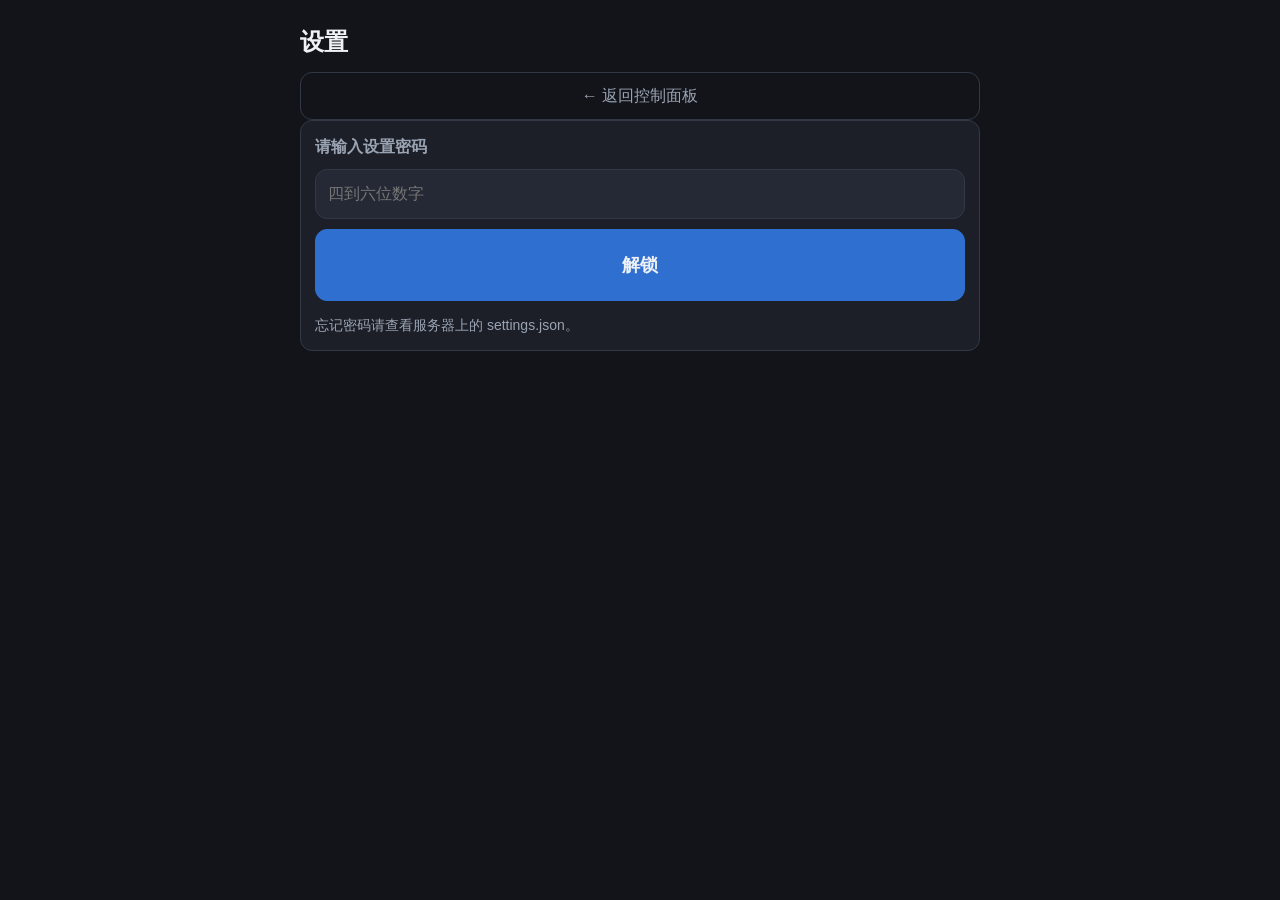
==== src/LiveControlPanel/wwwroot/settings.html @ 81f0c99a "Live Control Panel: church livestream control for YouTube, OBS and WPS A local ASP.NET Core service " ====
<!doctype html>
<html lang="zh">
<head>
  <meta charset="utf-8">
  <meta name="viewport" content="width=device-width, initial-scale=1, viewport-fit=cover">
  <title>设置 · 直播控制面板</title>
  <link rel="stylesheet" href="style.css">
</head>
<body>

<h1>设置</h1>
<button class="ghost" id="btn-back">← 返回控制面板</button>

<!-- PIN gate: guards against mis-edits by seven people sharing one PC, not against attackers -->
<section id="pin-card" class="card">
  <h2>请输入设置密码</h2>
  <input type="password" id="pin" inputmode="numeric" autocomplete="off" placeholder="四到六位数字">
  <button class="primary" id="btn-unlock" style="margin-top:10px">解锁</button>
  <p class="subtle" style="margin-bottom:0">忘记密码请查看服务器上的 settings.json。</p>
</section>

<div id="settings-body" class="hidden">

  <section class="card">
    <h2>访问地址与二维码</h2>
    <div id="access-addresses"></div>
    <div class="qr" id="qr-holder" style="margin-top:10px"></div>
    <p class="subtle">让操作员用 iPad 扫这个码，然后「添加到主屏幕」。</p>
  </section>

  <section class="card">
    <h2>YouTube 授权</h2>
    <label for="yt-client-id">Client ID</label>
    <input type="text" id="yt-client-id" autocomplete="off">
    <label for="yt-client-secret">Client Secret</label>
    <input type="password" id="yt-client-secret" autocomplete="off">
    <div class="stack" style="margin-top:12px">
      <button id="btn-authorize">开始授权 / 重新授权</button>
      <button class="ghost" id="btn-revoke">清除现有授权</button>
    </div>
    <p class="subtle" id="auth-status"></p>
  </section>

  <section class="card">
    <h2>推流密钥（一次性）</h2>
    <p class="subtle">创建一次即可长期使用，此后每场直播只做绑定，OBS 里不必再改。</p>
    <p class="subtle">当前 streamId：<span id="stream-id">—</span></p>
    <button id="btn-create-key">创建可复用推流密钥</button>
    <div id="stream-key-result" class="hidden" style="margin-top:10px">
      <label>推流地址（填入 OBS「服务器」）</label>
      <div class="linkbox" id="ingest-address"></div>
      <label>串流密钥（填入 OBS「串流密钥」）</label>
      <div class="linkbox" id="ingest-key"></div>
      <button style="margin-top:10px" id="btn-copy-key">复制串流密钥</button>
    </div>
  </section>

  <section class="card">
    <h2>Telegram</h2>
    <label for="tg-token">Bot Token</label>
    <input type="password" id="tg-token" autocomplete="off">
    <label for="tg-chat">群 ID（负数；超级群以 -100 开头）</label>
    <input type="text" id="tg-chat" inputmode="text" autocomplete="off">
    <label for="tg-message">消息模板（可用 {title} 与 {url}）</label>
    <textarea id="tg-message"></textarea>
    <button style="margin-top:10px" id="btn-test-telegram">发送测试消息</button>
  </section>

  <section class="card">
    <h2>OBS</h2>
    <label for="obs-url">WebSocket 地址</label>
    <input type="text" id="obs-url">
    <label for="obs-password">WebSocket 密码</label>
    <input type="password" id="obs-password" autocomplete="off">
    <label for="obs-scene-camera">摄像机场景名</label>
    <input type="text" id="obs-scene-camera">
    <label for="obs-scene-slides">幻灯片场景名</label>
    <input type="text" id="obs-scene-slides">
    <label for="obs-audio">音频输入名（用于自检）</label>
    <input type="text" id="obs-audio">
    <label for="obs-video">画面来源名（用于自检，多个用逗号分隔）</label>
    <input type="text" id="obs-video">
    <button class="ghost" style="margin-top:10px" id="btn-list-inputs">列出 OBS 里的输入名</button>
    <pre class="linkbox hidden" id="obs-inputs" style="margin-top:10px"></pre>
  </section>

  <section class="card">
    <h2>幻灯片窗口</h2>
    <p class="subtle">让 WPS 进入全屏放映，然后点下面的按钮，从列表里找到放映窗口，把类名填进来。</p>
    <label for="slides-class">窗口类名</label>
    <input type="text" id="slides-class">
    <label for="slides-title">窗口标题正则（可留空）</label>
    <input type="text" id="slides-title">
    <label for="slides-strategy">发送方式</label>
    <select id="slides-strategy">
      <option value="PostMessage">PostMessage（默认，不抢焦点）</option>
      <option value="SendInput">SendInput（回退方案，会短暂抢焦点）</option>
    </select>
    <button class="ghost" style="margin-top:10px" id="btn-list-windows">列出所有窗口</button>
    <div id="windows-list" style="margin-top:10px"></div>
  </section>

  <section class="card">
    <h2>其他</h2>
    <label for="default-description">默认简介</label>
    <textarea id="default-description"></textarea>
    <label for="default-thumbnail">默认封面文件（相对数据目录）</label>
    <input type="text" id="default-thumbnail">
    <label for="window-before">匹配窗口：开始前多少分钟</label>
    <input type="number" id="window-before" min="0" max="720">
    <label for="window-after">匹配窗口：开始后多少分钟</label>
    <input type="number" id="window-after" min="0" max="720">
    <label for="new-pin">修改设置密码（留空则不改）</label>
    <input type="password" id="new-pin" autocomplete="off">
  </section>

  <section class="card">
    <h2>场次</h2>
    <table class="templates">
      <thead><tr><th>名称</th><th>星期</th><th>时间</th></tr></thead>
      <tbody id="templates-body"></tbody>
    </table>
    <p class="subtle">星期：0=周日 … 6=周六。修改场次请直接编辑服务器上的 templates.json 后重启服务。</p>
  </section>

  <section class="card">
    <button class="primary" id="btn-save">保存设置</button>
  </section>

</div>

<div id="toast" class="hidden"></div>

<script src="common.js"></script>
<script src="settings.js"></script>
</body>
</html>
---- src/LiveControlPanel/wwwroot/style.css ----
/*
 * Deliberately plain. FR 2.2: no animations, no periodic re-render — this page must stay usable in
 * the old Chromium embedded in OBS's browser dock and on seven different iPad/iOS generations.
 * Everything is sized for a thumb at 04:40, in portrait or landscape.
 */

:root {
  --bg: #12141a;
  --panel: #1c1f28;
  --panel-2: #252935;
  --line: #333846;
  --text: #eef1f6;
  --muted: #9aa3b2;
  --ok: #2f9e5f;
  --warn: #c98a1a;
  --bad: #cf4444;
  --accent: #2f6fd0;
  --radius: 12px;
  --tap: 56px;
}

* { box-sizing: border-box; }

html, body {
  margin: 0;
  background: var(--bg);
  color: var(--text);
  font: 16px/1.5 -apple-system, BlinkMacSystemFont, "Segoe UI", "Microsoft YaHei", sans-serif;
  -webkit-text-size-adjust: 100%;
}

body {
  padding: 12px 12px 40px;
  max-width: 720px;
  margin: 0 auto;
}

h1 { font-size: 1.25rem; margin: 4px 0 12px; }
h2 { font-size: 1rem; margin: 0 0 10px; color: var(--muted); font-weight: 600; }

.card {
  background: var(--panel);
  border: 1px solid var(--line);
  border-radius: var(--radius);
  padding: 14px;
  margin-bottom: 12px;
}

.title-big { font-size: 1.5rem; font-weight: 700; margin: 2px 0 4px; }
.subtle { color: var(--muted); font-size: 0.875rem; }
.hidden { display: none !important; }

/* ---- buttons: every tappable thing is at least 56px tall ---- */

button {
  font: inherit;
  font-weight: 600;
  color: var(--text);
  background: var(--panel-2);
  border: 1px solid var(--line);
  border-radius: var(--radius);
  min-height: var(--tap);
  padding: 0 16px;
  width: 100%;
  cursor: pointer;
  -webkit-appearance: none;
  touch-action: manipulation;
}

button:active { background: #303646; }
button:disabled { opacity: 0.45; cursor: default; }

button.primary { background: var(--accent); border-color: var(--accent); font-size: 1.125rem; min-height: 72px; }
button.danger { background: var(--bad); border-color: var(--bad); }
button.ghost { background: transparent; min-height: 48px; font-weight: 500; color: var(--muted); }

.row { display: flex; gap: 10px; }
.row > * { flex: 1; }
.stack > * + * { margin-top: 10px; }

/* ---- slides: the two buttons pressed most often, so they are the biggest ---- */

.slide-row { display: flex; gap: 10px; }
.slide-row button { min-height: 96px; font-size: 1.25rem; }

/* ---- status ---- */

.metrics { display: flex; flex-wrap: wrap; gap: 8px 18px; }
.metric { font-variant-numeric: tabular-nums; }
.metric span { color: var(--muted); font-size: 0.8125rem; display: block; }

.dot { display: inline-block; width: 10px; height: 10px; border-radius: 50%; margin-right: 6px; }
.dot.ok { background: var(--ok); }
.dot.bad { background: var(--bad); }

.check { display: flex; gap: 10px; padding: 8px 0; border-top: 1px solid var(--line); }
.check:first-child { border-top: 0; }
.check .mark { flex: 0 0 20px; font-weight: 700; }
.check.ok .mark { color: var(--ok); }
.check.bad .mark { color: var(--warn); }
.check .body { flex: 1; }
.check button { margin-top: 8px; min-height: 48px; }

.steps { list-style: none; margin: 0; padding: 0; }
.steps li { display: flex; gap: 10px; padding: 6px 0; font-size: 0.9375rem; }
.steps .mark { flex: 0 0 20px; }
.steps li.done .mark, .steps li.skipped .mark { color: var(--ok); }
.steps li.failed .mark { color: var(--bad); }
.steps li.pending { color: var(--muted); }

/* ---- link box: doubles as the manual-copy fallback on http origins ---- */

.linkbox {
  width: 100%;
  font: 0.9375rem/1.4 ui-monospace, SFMono-Regular, Menlo, monospace;
  color: var(--text);
  background: var(--panel-2);
  border: 1px solid var(--line);
  border-radius: var(--radius);
  padding: 10px;
  word-break: break-all;
  -webkit-user-select: all;
  user-select: all;
}

/* ---- toast: the only feedback channel that works identically on PC and iPad ---- */

#toast {
  position: fixed;
  left: 12px;
  right: 12px;
  bottom: 12px;
  margin: 0 auto;
  max-width: 696px;
  background: var(--panel-2);
  border: 1px solid var(--line);
  border-left: 4px solid var(--accent);
  border-radius: var(--radius);
  padding: 12px 14px;
  z-index: 50;
}

#toast.bad { border-left-color: var(--bad); }
#toast.good { border-left-color: var(--ok); }

/* ---- offline banner: an iPad waking from sleep must say so, not show stale data ---- */

#offline {
  background: var(--warn);
  color: #1a1300;
  font-weight: 700;
  text-align: center;
  border-radius: var(--radius);
  padding: 10px;
  margin-bottom: 12px;
}

label { display: block; font-size: 0.875rem; color: var(--muted); margin: 10px 0 4px; }

input[type="text"], input[type="password"], input[type="number"], textarea, select {
  width: 100%;
  font: inherit;
  color: var(--text);
  background: var(--panel-2);
  border: 1px solid var(--line);
  border-radius: var(--radius);
  padding: 12px;
  min-height: 48px;
}

textarea { min-height: 88px; }

table.templates { width: 100%; border-collapse: collapse; font-size: 0.875rem; }
table.templates th, table.templates td { text-align: left; padding: 6px 4px; border-bottom: 1px solid var(--line); }

.qr { background: #fff; padding: 8px; border-radius: var(--radius); display: inline-block; }
.qr img { display: block; width: 200px; height: 200px; image-rendering: pixelated; }

@media (min-width: 560px) {
  body { padding: 20px 20px 48px; }
  h1 { font-size: 1.5rem; }
}
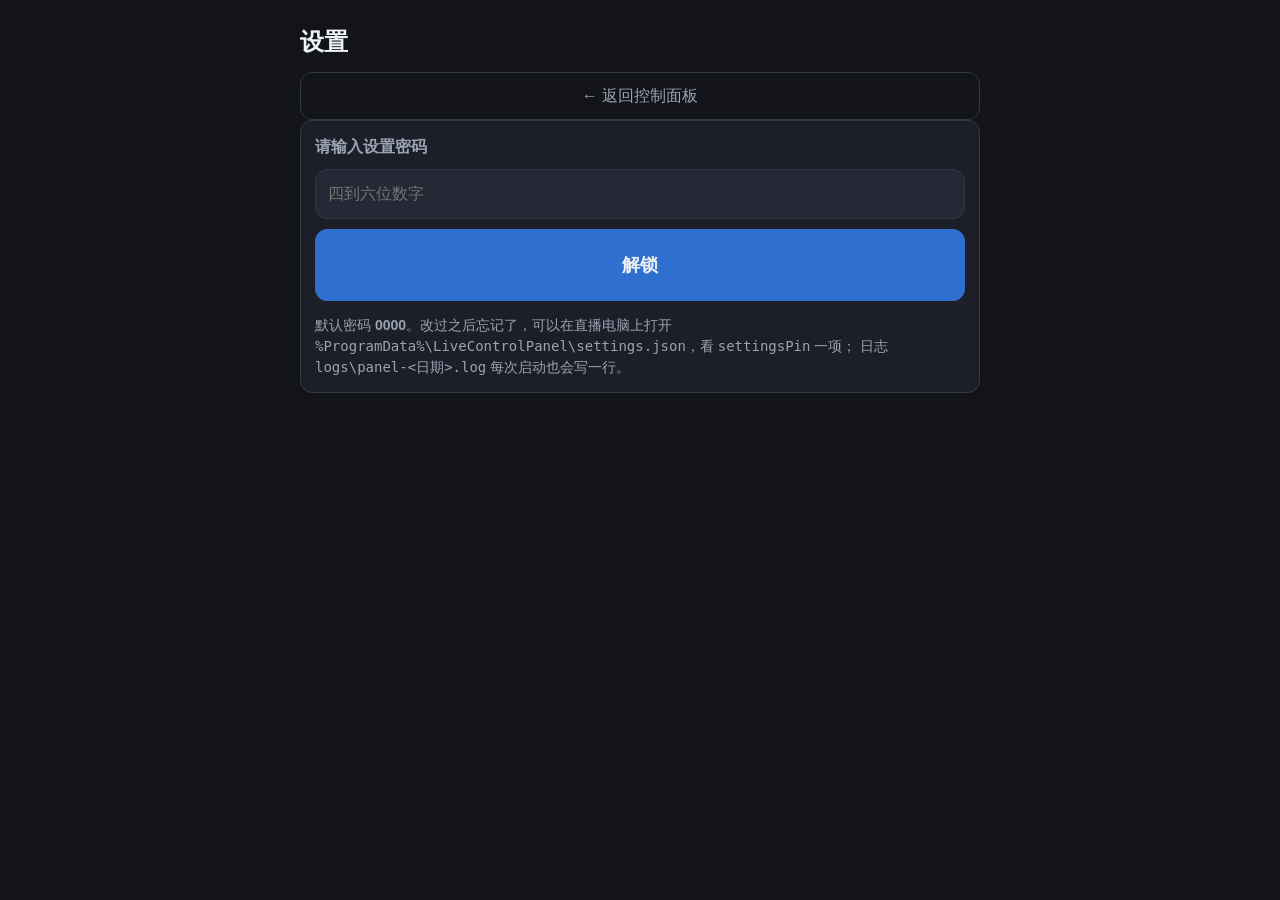
==== commit b9285296: "Fixed default settings PIN; slide control off until switched on Settings PIN is now a fixed 0000 ins" ====
--- a/src/LiveControlPanel/wwwroot/settings.html
+++ b/src/LiveControlPanel/wwwroot/settings.html
@@ -16,7 +16,11 @@
   <h2>请输入设置密码</h2>
   <input type="password" id="pin" inputmode="numeric" autocomplete="off" placeholder="四到六位数字">
   <button class="primary" id="btn-unlock" style="margin-top:10px">解锁</button>
-  <p class="subtle" style="margin-bottom:0">忘记密码请查看服务器上的 settings.json。</p>
+  <p class="subtle" style="margin-bottom:0">
+    默认密码 <strong>0000</strong>。改过之后忘记了，可以在直播电脑上打开
+    <code>%ProgramData%\LiveControlPanel\settings.json</code>，看 <code>settingsPin</code> 一项；
+    日志 <code>logs\panel-&lt;日期&gt;.log</code> 每次启动也会写一行。
+  </p>
 </section>
 
 <div id="settings-body" class="hidden">
@@ -85,8 +89,18 @@
   </section>
 
   <section class="card">
-    <h2>幻灯片窗口</h2>
-    <p class="subtle">让 WPS 进入全屏放映，然后点下面的按钮，从列表里找到放映窗口，把类名填进来。</p>
+    <h2>幻灯片控制</h2>
+    <p class="subtle" style="margin-top:0">
+      默认<strong>不开启</strong>。开启前请先让 WPS 进入放映，点「检测可用性」看清哪条路能用 ——
+      有些放映程序忽略投递的按键，只有自动化接口有效；也可能反过来。不开启时操作页不会出现翻页按钮。
+    </p>
+    <label style="display:flex;align-items:center;gap:10px;font-size:1rem;color:var(--text)">
+      <input type="checkbox" id="slides-enabled" style="width:22px;height:22px;min-height:0">
+      启用幻灯片控制
+    </label>
+    <button class="ghost" style="margin-top:10px" id="btn-probe-com">检测可用性</button>
+    <pre class="linkbox hidden" id="com-probe-out" style="margin-top:10px;white-space:pre-wrap"></pre>
+
     <label for="slides-class">窗口类名</label>
     <input type="text" id="slides-class">
     <label for="slides-title">窗口标题正则（可留空）</label>
--- a/src/LiveControlPanel/wwwroot/style.css
+++ b/src/LiveControlPanel/wwwroot/style.css
@@ -82,6 +82,22 @@
 
 .slide-row { display: flex; gap: 10px; }
 .slide-row button { min-height: 96px; font-size: 1.25rem; }
+
+/* Next-slide preview. Fixed aspect box so the layout does not jump between page turns —
+   FR 2.2 rules out anything that reflows or animates during a service. */
+#slide-preview { margin: 0 0 12px; }
+
+#slide-preview img {
+  display: block;
+  width: 100%;
+  aspect-ratio: 16 / 9;
+  object-fit: contain;
+  background: #000;
+  border: 1px solid var(--line);
+  border-radius: var(--radius);
+}
+
+#slide-preview figcaption { margin-top: 6px; }
 
 /* ---- status ---- */
 
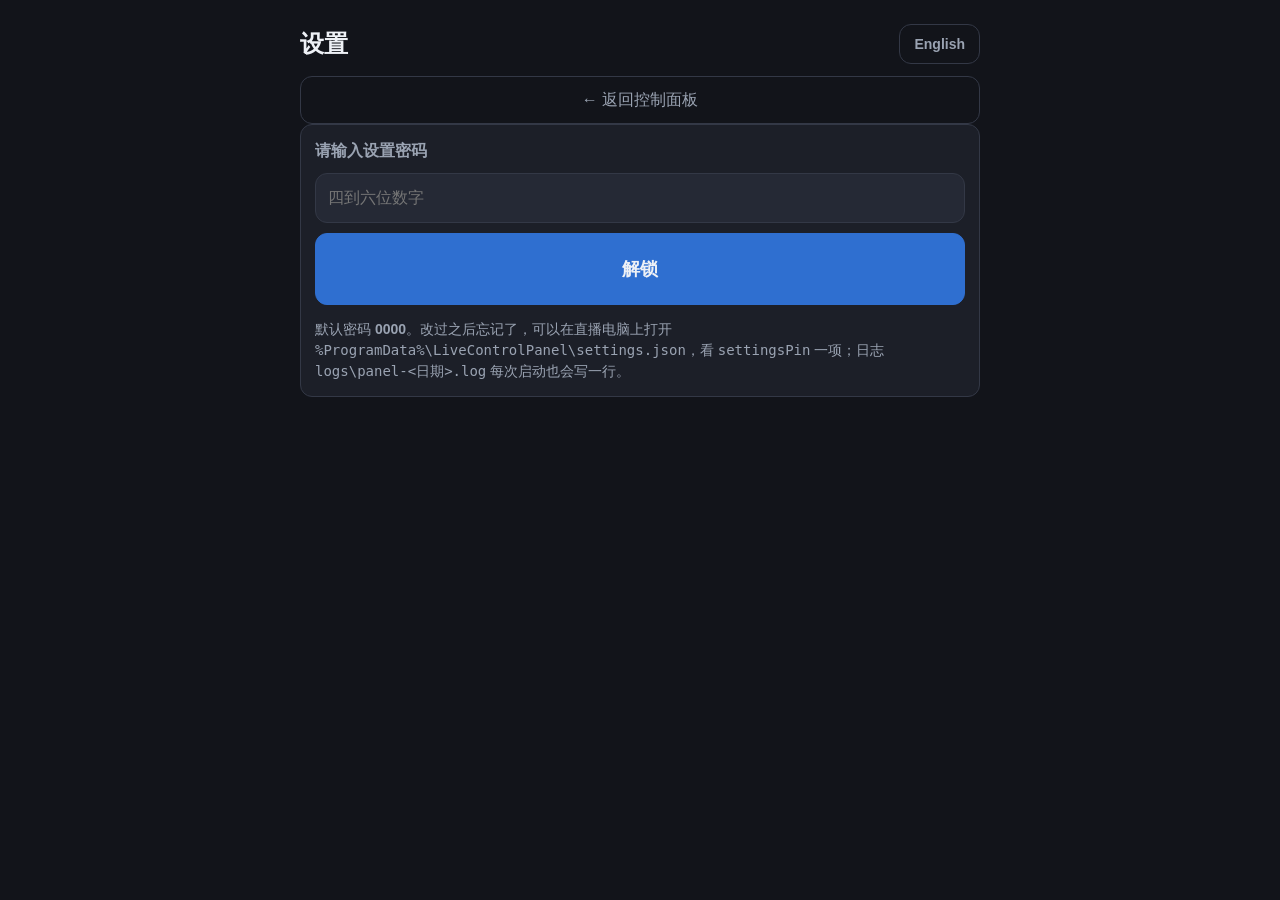
==== commit 30dcdd9c: "Add a global Chinese/English switch covering both pages Chinese stays the default. The button sits i" ====
--- a/src/LiveControlPanel/wwwroot/settings.html
+++ b/src/LiveControlPanel/wwwroot/settings.html
@@ -3,148 +3,152 @@
 <head>
   <meta charset="utf-8">
   <meta name="viewport" content="width=device-width, initial-scale=1, viewport-fit=cover">
-  <title>设置 · 直播控制面板</title>
+  <title data-i18n-title="settings.title">设置 · 直播控制面板</title>
   <link rel="stylesheet" href="style.css">
 </head>
 <body>
 
-<h1>设置</h1>
-<button class="ghost" id="btn-back">← 返回控制面板</button>
+<div class="titlebar">
+  <h1 data-i18n="settings.otherHeadingTitle">设置</h1>
+  <button id="btn-lang" class="lang">English</button>
+</div>
+<button class="ghost" id="btn-back" data-i18n="settings.back">← 返回控制面板</button>
 
 <!-- PIN gate: guards against mis-edits by seven people sharing one PC, not against attackers -->
 <section id="pin-card" class="card">
-  <h2>请输入设置密码</h2>
-  <input type="password" id="pin" inputmode="numeric" autocomplete="off" placeholder="四到六位数字">
-  <button class="primary" id="btn-unlock" style="margin-top:10px">解锁</button>
-  <p class="subtle" style="margin-bottom:0">
-    默认密码 <strong>0000</strong>。改过之后忘记了，可以在直播电脑上打开
-    <code>%ProgramData%\LiveControlPanel\settings.json</code>，看 <code>settingsPin</code> 一项；
-    日志 <code>logs\panel-&lt;日期&gt;.log</code> 每次启动也会写一行。
-  </p>
+  <h2 data-i18n="settings.pinHeading">请输入设置密码</h2>
+  <input type="password" id="pin" inputmode="numeric" autocomplete="off"
+         data-i18n-placeholder="settings.pinPlaceholder" placeholder="四到六位数字">
+  <button class="primary" id="btn-unlock" style="margin-top:10px" data-i18n="settings.unlock">解锁</button>
+  <p class="subtle" style="margin-bottom:0" data-i18n="settings.pinHint" data-i18n-html="1"></p>
 </section>
 
 <div id="settings-body" class="hidden">
 
   <section class="card">
-    <h2>访问地址与二维码</h2>
+    <h2 data-i18n="settings.accessHeading">访问地址与二维码</h2>
     <div id="access-addresses"></div>
     <div class="qr" id="qr-holder" style="margin-top:10px"></div>
-    <p class="subtle">让操作员用 iPad 扫这个码，然后「添加到主屏幕」。</p>
+    <p class="subtle" data-i18n="settings.accessHint">让操作员用 iPad 扫这个码，然后「添加到主屏幕」。</p>
   </section>
 
   <section class="card">
-    <h2>YouTube 授权</h2>
-    <label for="yt-client-id">Client ID</label>
+    <h2 data-i18n="settings.authHeading">YouTube 授权</h2>
+    <label for="yt-client-id" data-i18n="settings.clientId">Client ID</label>
     <input type="text" id="yt-client-id" autocomplete="off">
-    <label for="yt-client-secret">Client Secret</label>
+    <label for="yt-client-secret" data-i18n="settings.clientSecret">Client Secret</label>
     <input type="password" id="yt-client-secret" autocomplete="off">
     <div class="stack" style="margin-top:12px">
-      <button id="btn-authorize">开始授权 / 重新授权</button>
-      <button class="ghost" id="btn-revoke">清除现有授权</button>
+      <button id="btn-authorize" data-i18n="settings.authorize">开始授权 / 重新授权</button>
+      <button class="ghost" id="btn-revoke" data-i18n="settings.revoke">清除现有授权</button>
     </div>
     <p class="subtle" id="auth-status"></p>
   </section>
 
   <section class="card">
-    <h2>推流密钥（一次性）</h2>
-    <p class="subtle">创建一次即可长期使用，此后每场直播只做绑定，OBS 里不必再改。</p>
-    <p class="subtle">当前 streamId：<span id="stream-id">—</span></p>
-    <button id="btn-create-key">创建可复用推流密钥</button>
+    <h2 data-i18n="settings.keyHeading">推流密钥（一次性）</h2>
+    <p class="subtle" data-i18n="settings.keyHint">创建一次即可长期使用，此后每场直播只做绑定，OBS 里不必再改。</p>
+    <p class="subtle"><span data-i18n="settings.keyCurrent">当前 streamId：</span><span id="stream-id">—</span></p>
+    <button id="btn-create-key" data-i18n="settings.keyCreate">创建可复用推流密钥</button>
     <div id="stream-key-result" class="hidden" style="margin-top:10px">
-      <label>推流地址（填入 OBS「服务器」）</label>
+      <label data-i18n="settings.keyAddress">推流地址（填入 OBS「服务器」）</label>
       <div class="linkbox" id="ingest-address"></div>
-      <label>串流密钥（填入 OBS「串流密钥」）</label>
+      <label data-i18n="settings.keyValue">串流密钥（填入 OBS「串流密钥」）</label>
       <div class="linkbox" id="ingest-key"></div>
-      <button style="margin-top:10px" id="btn-copy-key">复制串流密钥</button>
+      <button style="margin-top:10px" id="btn-copy-key" data-i18n="settings.keyCopy">复制串流密钥</button>
     </div>
   </section>
 
   <section class="card">
-    <h2>Telegram</h2>
-    <label for="tg-token">Bot Token</label>
+    <h2 data-i18n="settings.telegramHeading">Telegram</h2>
+    <label for="tg-token" data-i18n="settings.telegramToken">Bot Token</label>
     <input type="password" id="tg-token" autocomplete="off">
-    <label for="tg-chat">群 ID（负数；超级群以 -100 开头）</label>
+    <label for="tg-chat" data-i18n="settings.telegramChat">群 ID（负数；超级群以 -100 开头）</label>
     <input type="text" id="tg-chat" inputmode="text" autocomplete="off">
-    <label for="tg-message">消息模板（可用 {title} 与 {url}）</label>
+    <label for="tg-message" data-i18n="settings.telegramTemplate">消息模板（可用 {title} 与 {url}）</label>
     <textarea id="tg-message"></textarea>
-    <button style="margin-top:10px" id="btn-test-telegram">发送测试消息</button>
+    <button style="margin-top:10px" id="btn-test-telegram" data-i18n="settings.telegramTest">发送测试消息</button>
   </section>
 
   <section class="card">
-    <h2>OBS</h2>
-    <label for="obs-url">WebSocket 地址</label>
+    <h2 data-i18n="settings.obsHeading">OBS</h2>
+    <label for="obs-url" data-i18n="settings.obsUrl">WebSocket 地址</label>
     <input type="text" id="obs-url">
-    <label for="obs-password">WebSocket 密码</label>
+    <label for="obs-password" data-i18n="settings.obsPassword">WebSocket 密码</label>
     <input type="password" id="obs-password" autocomplete="off">
-    <label for="obs-scene-camera">摄像机场景名</label>
+    <label for="obs-scene-camera" data-i18n="settings.obsSceneCamera">摄像机场景名</label>
     <input type="text" id="obs-scene-camera">
-    <label for="obs-scene-slides">幻灯片场景名</label>
+    <label for="obs-scene-slides" data-i18n="settings.obsSceneSlides">幻灯片场景名</label>
     <input type="text" id="obs-scene-slides">
-    <label for="obs-audio">音频输入名（用于自检）</label>
+    <label for="obs-audio" data-i18n="settings.obsAudio">音频输入名（用于自检）</label>
     <input type="text" id="obs-audio">
-    <label for="obs-video">画面来源名（用于自检，多个用逗号分隔）</label>
+    <label for="obs-video" data-i18n="settings.obsVideo">画面来源名（用于自检，多个用逗号分隔）</label>
     <input type="text" id="obs-video">
-    <button class="ghost" style="margin-top:10px" id="btn-list-inputs">列出 OBS 里的输入名</button>
+    <button class="ghost" style="margin-top:10px" id="btn-list-inputs"
+            data-i18n="settings.obsListInputs">列出 OBS 里的输入名</button>
     <pre class="linkbox hidden" id="obs-inputs" style="margin-top:10px"></pre>
   </section>
 
   <section class="card">
-    <h2>幻灯片控制</h2>
-    <p class="subtle" style="margin-top:0">
-      默认<strong>不开启</strong>。开启前请先让 WPS 进入放映，点「检测可用性」看清哪条路能用 ——
-      有些放映程序忽略投递的按键，只有自动化接口有效；也可能反过来。不开启时操作页不会出现翻页按钮。
-    </p>
+    <h2 data-i18n="settings.slidesHeading">幻灯片控制</h2>
+    <p class="subtle" style="margin-top:0" data-i18n="settings.slidesHint" data-i18n-html="1"></p>
     <label style="display:flex;align-items:center;gap:10px;font-size:1rem;color:var(--text)">
       <input type="checkbox" id="slides-enabled" style="width:22px;height:22px;min-height:0">
-      启用幻灯片控制
+      <span data-i18n="settings.slidesEnable">启用幻灯片控制</span>
     </label>
-    <button class="ghost" style="margin-top:10px" id="btn-probe-com">检测可用性</button>
+    <button class="ghost" style="margin-top:10px" id="btn-probe-com" data-i18n="settings.slidesProbe">检测可用性</button>
     <pre class="linkbox hidden" id="com-probe-out" style="margin-top:10px;white-space:pre-wrap"></pre>
 
-    <label for="slides-class">窗口类名</label>
+    <label for="slides-class" data-i18n="settings.slidesClass">窗口类名</label>
     <input type="text" id="slides-class">
-    <label for="slides-title">窗口标题正则（可留空）</label>
+    <label for="slides-title" data-i18n="settings.slidesTitle">窗口标题正则（可留空）</label>
     <input type="text" id="slides-title">
-    <label for="slides-strategy">发送方式</label>
+    <label for="slides-strategy" data-i18n="settings.slidesStrategy">发送方式</label>
     <select id="slides-strategy">
-      <option value="PostMessage">PostMessage（默认，不抢焦点）</option>
-      <option value="SendInput">SendInput（回退方案，会短暂抢焦点）</option>
+      <option value="PostMessage" data-i18n="settings.slidesPostMessage">PostMessage（默认，不抢焦点）</option>
+      <option value="SendInput" data-i18n="settings.slidesSendInput">SendInput（回退方案，会短暂抢焦点）</option>
     </select>
-    <button class="ghost" style="margin-top:10px" id="btn-list-windows">列出所有窗口</button>
+    <button class="ghost" style="margin-top:10px" id="btn-list-windows"
+            data-i18n="settings.slidesListWindows">列出所有窗口</button>
     <div id="windows-list" style="margin-top:10px"></div>
   </section>
 
   <section class="card">
-    <h2>其他</h2>
-    <label for="default-description">默认简介</label>
+    <h2 data-i18n="settings.otherHeading">其他</h2>
+    <label for="default-description" data-i18n="settings.defaultDescription">默认简介</label>
     <textarea id="default-description"></textarea>
-    <label for="default-thumbnail">默认封面文件（相对数据目录）</label>
+    <label for="default-thumbnail" data-i18n="settings.defaultThumbnail">默认封面文件（相对数据目录）</label>
     <input type="text" id="default-thumbnail">
-    <label for="window-before">匹配窗口：开始前多少分钟</label>
+    <label for="window-before" data-i18n="settings.windowBefore">匹配窗口：开始前多少分钟</label>
     <input type="number" id="window-before" min="0" max="720">
-    <label for="window-after">匹配窗口：开始后多少分钟</label>
+    <label for="window-after" data-i18n="settings.windowAfter">匹配窗口：开始后多少分钟</label>
     <input type="number" id="window-after" min="0" max="720">
-    <label for="new-pin">修改设置密码（留空则不改）</label>
+    <label for="new-pin" data-i18n="settings.newPin">修改设置密码（留空则不改）</label>
     <input type="password" id="new-pin" autocomplete="off">
   </section>
 
   <section class="card">
-    <h2>场次</h2>
+    <h2 data-i18n="settings.templatesHeading">场次</h2>
     <table class="templates">
-      <thead><tr><th>名称</th><th>星期</th><th>时间</th></tr></thead>
+      <thead><tr>
+        <th data-i18n="settings.colName">名称</th>
+        <th data-i18n="settings.colWeekdays">星期</th>
+        <th data-i18n="settings.colTime">时间</th>
+      </tr></thead>
       <tbody id="templates-body"></tbody>
     </table>
-    <p class="subtle">星期：0=周日 … 6=周六。修改场次请直接编辑服务器上的 templates.json 后重启服务。</p>
+    <p class="subtle" data-i18n="settings.templatesNote">星期：0=周日 … 6=周六。修改场次请直接编辑服务器上的 templates.json 后重启服务。</p>
   </section>
 
   <section class="card">
-    <button class="primary" id="btn-save">保存设置</button>
+    <button class="primary" id="btn-save" data-i18n="settings.save">保存设置</button>
   </section>
 
 </div>
 
 <div id="toast" class="hidden"></div>
 
+<script src="i18n.js"></script>
 <script src="common.js"></script>
 <script src="settings.js"></script>
 </body>
--- a/src/LiveControlPanel/wwwroot/style.css
+++ b/src/LiveControlPanel/wwwroot/style.css
@@ -35,7 +35,27 @@
   margin: 0 auto;
 }
 
-h1 { font-size: 1.25rem; margin: 4px 0 12px; }
+h1 { font-size: 1.25rem; margin: 0; }
+
+/* Title row with the language switch pinned to the right. */
+.titlebar {
+  display: flex;
+  align-items: center;
+  justify-content: space-between;
+  gap: 12px;
+  margin: 4px 0 12px;
+}
+
+button.lang {
+  width: auto;
+  flex: 0 0 auto;
+  min-height: 40px;
+  padding: 0 14px;
+  font-size: 0.875rem;
+  font-weight: 600;
+  background: transparent;
+  color: var(--muted);
+}
 h2 { font-size: 1rem; margin: 0 0 10px; color: var(--muted); font-weight: 600; }
 
 .card {
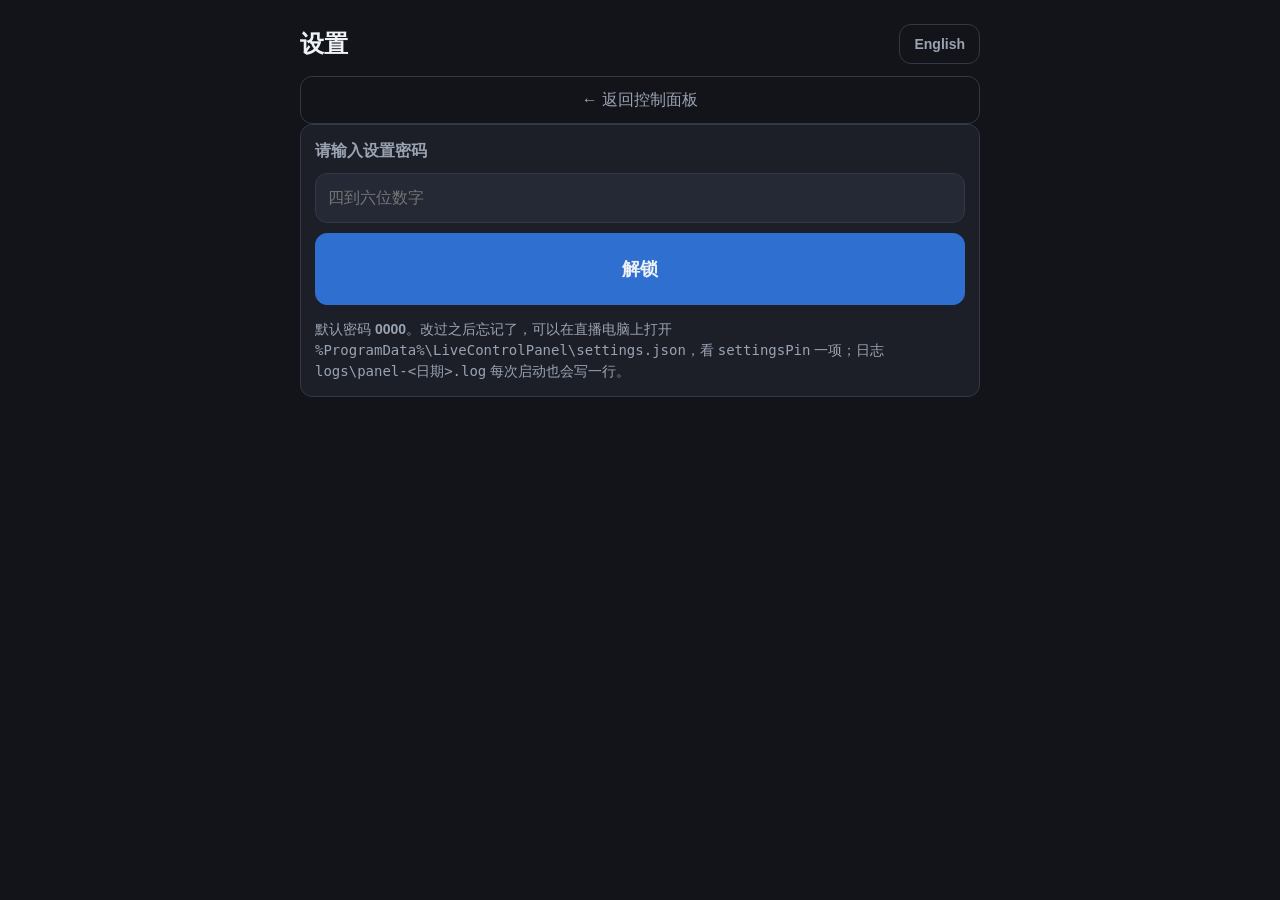
==== commit b302d38a: "Do not present a stale access code as a PIN problem The previous commit fixed this on the operator p" ====
--- a/src/LiveControlPanel/wwwroot/settings.html
+++ b/src/LiveControlPanel/wwwroot/settings.html
@@ -4,6 +4,10 @@
   <meta charset="utf-8">
   <meta name="viewport" content="width=device-width, initial-scale=1, viewport-fit=cover">
   <title data-i18n-title="settings.title">设置 · 直播控制面板</title>
+  <link rel="icon" href="favicon.ico" sizes="any">
+  <link rel="icon" type="image/png" sizes="192x192" href="icon-192.png">
+  <!-- Operators add the panel to their iPad home screen (FR 6.4), so iOS needs its own size. -->
+  <link rel="apple-touch-icon" sizes="180x180" href="apple-touch-icon.png">
   <link rel="stylesheet" href="style.css">
 </head>
 <body>
@@ -13,6 +17,18 @@
   <button id="btn-lang" class="lang">English</button>
 </div>
 <button class="ghost" id="btn-back" data-i18n="settings.back">← 返回控制面板</button>
+
+<!--
+  A refused access code is not a PIN problem, and must not be presented as one. Leaving the PIN box up
+  invites the operator to keep typing a code that cannot work, while the only explanation disappears
+  after six seconds — which is exactly how "the PIN does not unlock" gets reported.
+-->
+<section id="access-error" class="card hidden">
+  <h2 data-i18n="access.headingSettings">打不开设置页</h2>
+  <p id="access-error-message"></p>
+  <p class="subtle" style="margin-bottom:0" data-i18n="access.hint">
+    访问码会在管理员重装面板后变化。请让管理员重新给你二维码或链接。</p>
+</section>
 
 <!-- PIN gate: guards against mis-edits by seven people sharing one PC, not against attackers -->
 <section id="pin-card" class="card">
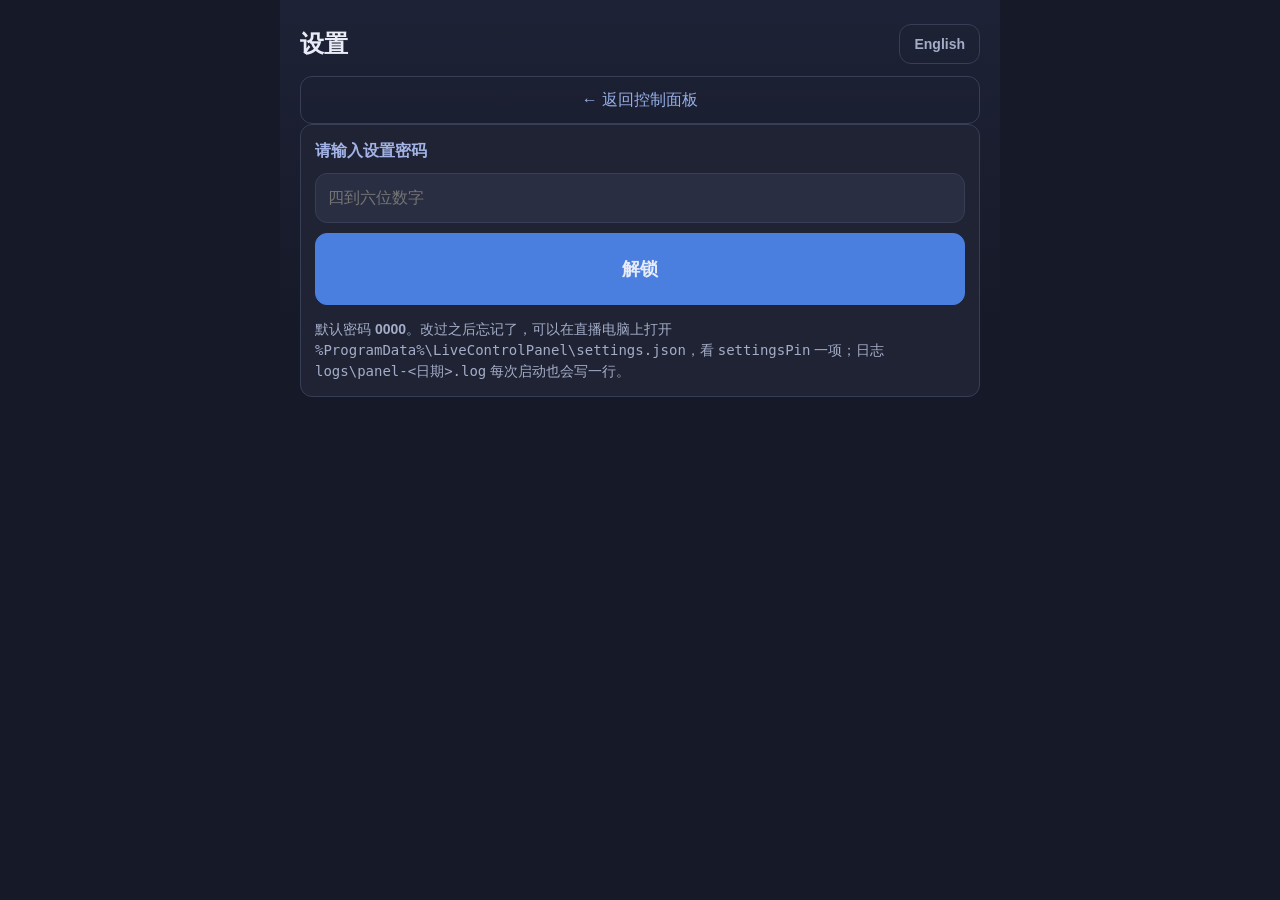
==== commit 1d53810b: "双语直播：同一画面，两条语音（原声 + Gemini 实时译音） 可选功能，默认关闭。开启后每场建两条 YouTube 直播：一条走调音台原声， 一条走 Gemini 实时翻译生成的人声。画面只编码一" ====
--- a/src/LiveControlPanel/wwwroot/settings.html
+++ b/src/LiveControlPanel/wwwroot/settings.html
@@ -106,6 +106,54 @@
   </section>
 
   <section class="card">
+    <h2 data-i18n="settings.translationHeading">AI 翻译（第二条直播）</h2>
+    <p class="subtle" style="margin-top:0" data-i18n="settings.translationHint" data-i18n-html="1"></p>
+    <label style="display:flex;align-items:center;gap:10px;font-size:1rem;color:var(--text)">
+      <input type="checkbox" id="tr-enabled" style="width:22px;height:22px;min-height:0">
+      <span data-i18n="settings.translationEnable">启用 AI 翻译</span>
+    </label>
+
+    <label for="tr-api-key" data-i18n="settings.translationApiKey">Gemini API Key</label>
+    <input type="password" id="tr-api-key" autocomplete="off">
+    <label for="tr-model" data-i18n="settings.translationModel">模型</label>
+    <input type="text" id="tr-model">
+    <label for="tr-target" data-i18n="settings.translationTarget">目标语言（BCP-47，如 en、zh-CN）</label>
+    <input type="text" id="tr-target">
+    <label style="display:flex;align-items:center;gap:10px;font-size:1rem;color:var(--text);margin-top:10px">
+      <input type="checkbox" id="tr-echo" style="width:22px;height:22px;min-height:0">
+      <span data-i18n="settings.translationEcho">讲员已经在说目标语言时原样透传（建议开启）</span>
+    </label>
+    <label for="tr-suffix" data-i18n="settings.translationSuffix">第二条直播的标题后缀</label>
+    <input type="text" id="tr-suffix">
+
+    <label for="tr-capture" data-i18n="settings.translationCapture">采集设备（调音台那个录音设备，和 OBS 用的是同一个）</label>
+    <select id="tr-capture"></select>
+    <label for="tr-playback" data-i18n="settings.translationPlayback">播放设备（虚拟声卡的 CABLE Input，千万别选调音台）</label>
+    <select id="tr-playback"></select>
+
+    <label for="tr-obs-input" data-i18n="settings.translationObsInput">OBS 里翻译音频源的名称（用于自检，可留空）</label>
+    <input type="text" id="tr-obs-input">
+    <label for="tr-track" data-i18n="settings.translationTrack">翻译音频用 OBS 的第几条音轨</label>
+    <input type="number" id="tr-track" min="1" max="6">
+
+    <h2 style="margin-top:18px" data-i18n="settings.translationKeyHeading">翻译用推流密钥（一次性）</h2>
+    <p class="subtle" data-i18n="settings.translationKeyHint"></p>
+    <p class="subtle"><span data-i18n="settings.keyCurrent">当前 streamId：</span><span id="tr-stream-id">—</span></p>
+    <button id="btn-create-tr-key" data-i18n="settings.translationKeyCreate">创建翻译用推流密钥</button>
+    <div id="tr-key-result" class="hidden" style="margin-top:10px">
+      <label data-i18n="settings.keyAddress">推流地址（填入 OBS「服务器」）</label>
+      <div class="linkbox" id="tr-ingest-address"></div>
+      <label data-i18n="settings.keyValue">串流密钥（填入 OBS「串流密钥」）</label>
+      <div class="linkbox" id="tr-ingest-key"></div>
+      <button style="margin-top:10px" id="btn-copy-tr-key" data-i18n="settings.keyCopy">复制串流密钥</button>
+    </div>
+
+    <button class="ghost" style="margin-top:14px" id="btn-test-translation"
+            data-i18n="settings.translationTest">测试翻译链路（约 20 秒）</button>
+    <pre class="linkbox hidden" id="tr-test-out" style="margin-top:10px;white-space:pre-wrap"></pre>
+  </section>
+
+  <section class="card">
     <h2 data-i18n="settings.slidesHeading">幻灯片控制</h2>
     <p class="subtle" style="margin-top:0" data-i18n="settings.slidesHint" data-i18n-html="1"></p>
     <label style="display:flex;align-items:center;gap:10px;font-size:1rem;color:var(--text)">
@@ -150,6 +198,7 @@
         <th data-i18n="settings.colName">名称</th>
         <th data-i18n="settings.colWeekdays">星期</th>
         <th data-i18n="settings.colTime">时间</th>
+        <th data-i18n="settings.colTranslate">翻译</th>
       </tr></thead>
       <tbody id="templates-body"></tbody>
     </table>
--- a/src/LiveControlPanel/wwwroot/style.css
+++ b/src/LiveControlPanel/wwwroot/style.css
@@ -4,17 +4,25 @@
  * Everything is sized for a thumb at 04:40, in portrait or landscape.
  */
 
+/*
+ * Soft indigo night theme. Still dark — the panel is read in a dark room at 04:40 and must not
+ * glare — but the surfaces carry a blue-violet hue instead of near-black, and headings, actions
+ * and links each get their own gentle color so the page has warmth and hierarchy.
+ */
 :root {
-  --bg: #12141a;
-  --panel: #1c1f28;
-  --panel-2: #252935;
-  --line: #333846;
-  --text: #eef1f6;
-  --muted: #9aa3b2;
-  --ok: #2f9e5f;
-  --warn: #c98a1a;
-  --bad: #cf4444;
-  --accent: #2f6fd0;
+  --bg: #161927;
+  --panel: #1f2333;
+  --panel-2: #292e42;
+  --line: #383e56;
+  --text: #e9ecf6;
+  --muted: #a4adc8;
+  --heading: #a3b3e6;   /* soft periwinkle for section headings */
+  --action: #96aee6;    /* tint for secondary/ghost actions, so actions read as actions */
+  --link: #b9cdf2;      /* URLs and copyable values */
+  --ok: #46b878;
+  --warn: #d99b2e;
+  --bad: #e05a5a;
+  --accent: #4a7fe0;
   --radius: 12px;
   --tap: 56px;
 }
@@ -27,6 +35,12 @@
   color: var(--text);
   font: 16px/1.5 -apple-system, BlinkMacSystemFont, "Segoe UI", "Microsoft YaHei", sans-serif;
   -webkit-text-size-adjust: 100%;
+}
+
+/* A faint static glow at the top takes the flatness off the background. Not an animation. */
+body {
+  background-image: linear-gradient(180deg, #1d2236 0%, var(--bg) 340px);
+  background-repeat: no-repeat;
 }
 
 body {
@@ -56,7 +70,7 @@
   background: transparent;
   color: var(--muted);
 }
-h2 { font-size: 1rem; margin: 0 0 10px; color: var(--muted); font-weight: 600; }
+h2 { font-size: 1rem; margin: 0 0 10px; font-weight: 600; color: var(--heading); }
 
 .card {
   background: var(--panel);
@@ -64,6 +78,29 @@
   border-radius: var(--radius);
   padding: 14px;
   margin-bottom: 12px;
+}
+
+/*
+ * The current phase card carries a colored edge, so the panel's state is readable from across a
+ * room before any text is: blue = ready to start, red = on air, green = finished. Static color
+ * only — FR 2.2 rules out animation.
+ */
+#phase-ready { border-left: 4px solid var(--accent); }
+#phase-live { border-left: 4px solid var(--bad); }
+#phase-ended { border-left: 4px solid var(--ok); }
+
+/* A static "on air" pill next to the Live heading. */
+.onair {
+  display: inline-block;
+  margin-left: 8px;
+  padding: 2px 10px;
+  border-radius: 999px;
+  background: var(--bad);
+  color: #fff;
+  font-size: 0.72rem;
+  font-weight: 700;
+  letter-spacing: 0.06em;
+  vertical-align: 2px;
 }
 
 .title-big { font-size: 1.5rem; font-weight: 700; margin: 2px 0 4px; }
@@ -87,12 +124,14 @@
   touch-action: manipulation;
 }
 
-button:active { background: #303646; }
+button:active { background: #333952; }
 button:disabled { opacity: 0.45; cursor: default; }
 
 button.primary { background: var(--accent); border-color: var(--accent); font-size: 1.125rem; min-height: 72px; }
 button.danger { background: var(--bad); border-color: var(--bad); }
-button.ghost { background: transparent; min-height: 48px; font-weight: 500; color: var(--muted); }
+/* A two-step confirm button in its armed state: one more tap runs the action. */
+button.armed { background: var(--bad); border-color: var(--bad); outline: 3px solid var(--bad); outline-offset: 2px; }
+button.ghost { background: transparent; min-height: 48px; font-weight: 500; color: var(--action); }
 
 .row { display: flex; gap: 10px; }
 .row > * { flex: 1; }
@@ -121,35 +160,91 @@
 
 /* ---- status ---- */
 
-.metrics { display: flex; flex-wrap: wrap; gap: 8px 18px; }
-.metric { font-variant-numeric: tabular-nums; }
-.metric span { color: var(--muted); font-size: 0.8125rem; display: block; }
+/*
+ * Live metrics as stat tiles: big semibold value, small muted label underneath, tabular numerals so
+ * the elapsed-time digits do not jitter as each WebSocket push updates them in place.
+ */
+.metrics { display: grid; grid-template-columns: repeat(2, 1fr); gap: 8px; }
+
+.metric {
+  background: var(--panel-2);
+  border: 1px solid var(--line);
+  border-radius: var(--radius);
+  padding: 10px 12px;
+  font-size: 1.3rem;
+  font-weight: 600;
+  font-variant-numeric: tabular-nums;
+  overflow: hidden;
+  text-overflow: ellipsis;
+  white-space: nowrap;
+}
+
+.metric .lbl {
+  color: var(--muted);
+  font-size: 0.75rem;
+  font-weight: 500;
+  display: block;
+  margin-top: 2px;
+}
+
+/* Dropped frames escalate by threshold. The label sits right under the value, so state is never
+   carried by color alone. */
+.metric.warn { color: var(--warn); }
+.metric.crit { color: var(--bad); }
+
+@media (min-width: 560px) {
+  .metrics { grid-template-columns: repeat(4, 1fr); }
+}
 
 .dot { display: inline-block; width: 10px; height: 10px; border-radius: 50%; margin-right: 6px; }
 .dot.ok { background: var(--ok); }
 .dot.bad { background: var(--bad); }
-
-.check { display: flex; gap: 10px; padding: 8px 0; border-top: 1px solid var(--line); }
+.dot.warn { background: var(--warn); }
+
+.check { display: flex; gap: 10px; padding: 9px 0; border-top: 1px solid var(--line); align-items: flex-start; }
 .check:first-child { border-top: 0; }
-.check .mark { flex: 0 0 20px; font-weight: 700; }
-.check.ok .mark { color: var(--ok); }
-.check.bad .mark { color: var(--warn); }
+
+/* Icon chips: a tinted circle reads faster down a list than a bare glyph. */
+.check .mark {
+  flex: 0 0 24px;
+  height: 24px;
+  border-radius: 50%;
+  display: flex;
+  align-items: center;
+  justify-content: center;
+  font-size: 0.8rem;
+  font-weight: 700;
+}
+.check.ok .mark { background: rgba(47, 158, 95, 0.16); color: var(--ok); }
+.check.bad .mark { background: rgba(201, 138, 26, 0.18); color: var(--warn); }
 .check .body { flex: 1; }
 .check button { margin-top: 8px; min-height: 48px; }
 
 .steps { list-style: none; margin: 0; padding: 0; }
-.steps li { display: flex; gap: 10px; padding: 6px 0; font-size: 0.9375rem; }
+.steps li { display: flex; gap: 10px; padding: 6px 8px; font-size: 0.9375rem; border-radius: 8px; }
 .steps .mark { flex: 0 0 20px; }
 .steps li.done .mark, .steps li.skipped .mark { color: var(--ok); }
 .steps li.failed .mark { color: var(--bad); }
 .steps li.pending { color: var(--muted); }
 
+/* The failed step is the one line the operator must find; give it a quiet highlight. */
+.steps li.failed { background: rgba(207, 68, 68, 0.10); }
+/* The translation step is the only one that can warn: it did not do its job, the service went on
+   air regardless. Amber rather than red, and no retry button — see Orchestrator.StepMessage. */
+.steps li.warn .mark { color: var(--warn); }
+.steps li.warn { background: rgba(201, 138, 26, 0.12); }
+.steps li.running { font-weight: 600; }
+
+/* Picker rows: service name left, start time right, so the times line up as a column. */
+#template-list button { display: flex; justify-content: space-between; align-items: center; }
+#template-list button .time { color: var(--muted); font-variant-numeric: tabular-nums; font-weight: 500; }
+
 /* ---- link box: doubles as the manual-copy fallback on http origins ---- */
 
 .linkbox {
   width: 100%;
   font: 0.9375rem/1.4 ui-monospace, SFMono-Regular, Menlo, monospace;
-  color: var(--text);
+  color: var(--link);
   background: var(--panel-2);
   border: 1px solid var(--line);
   border-radius: var(--radius);
